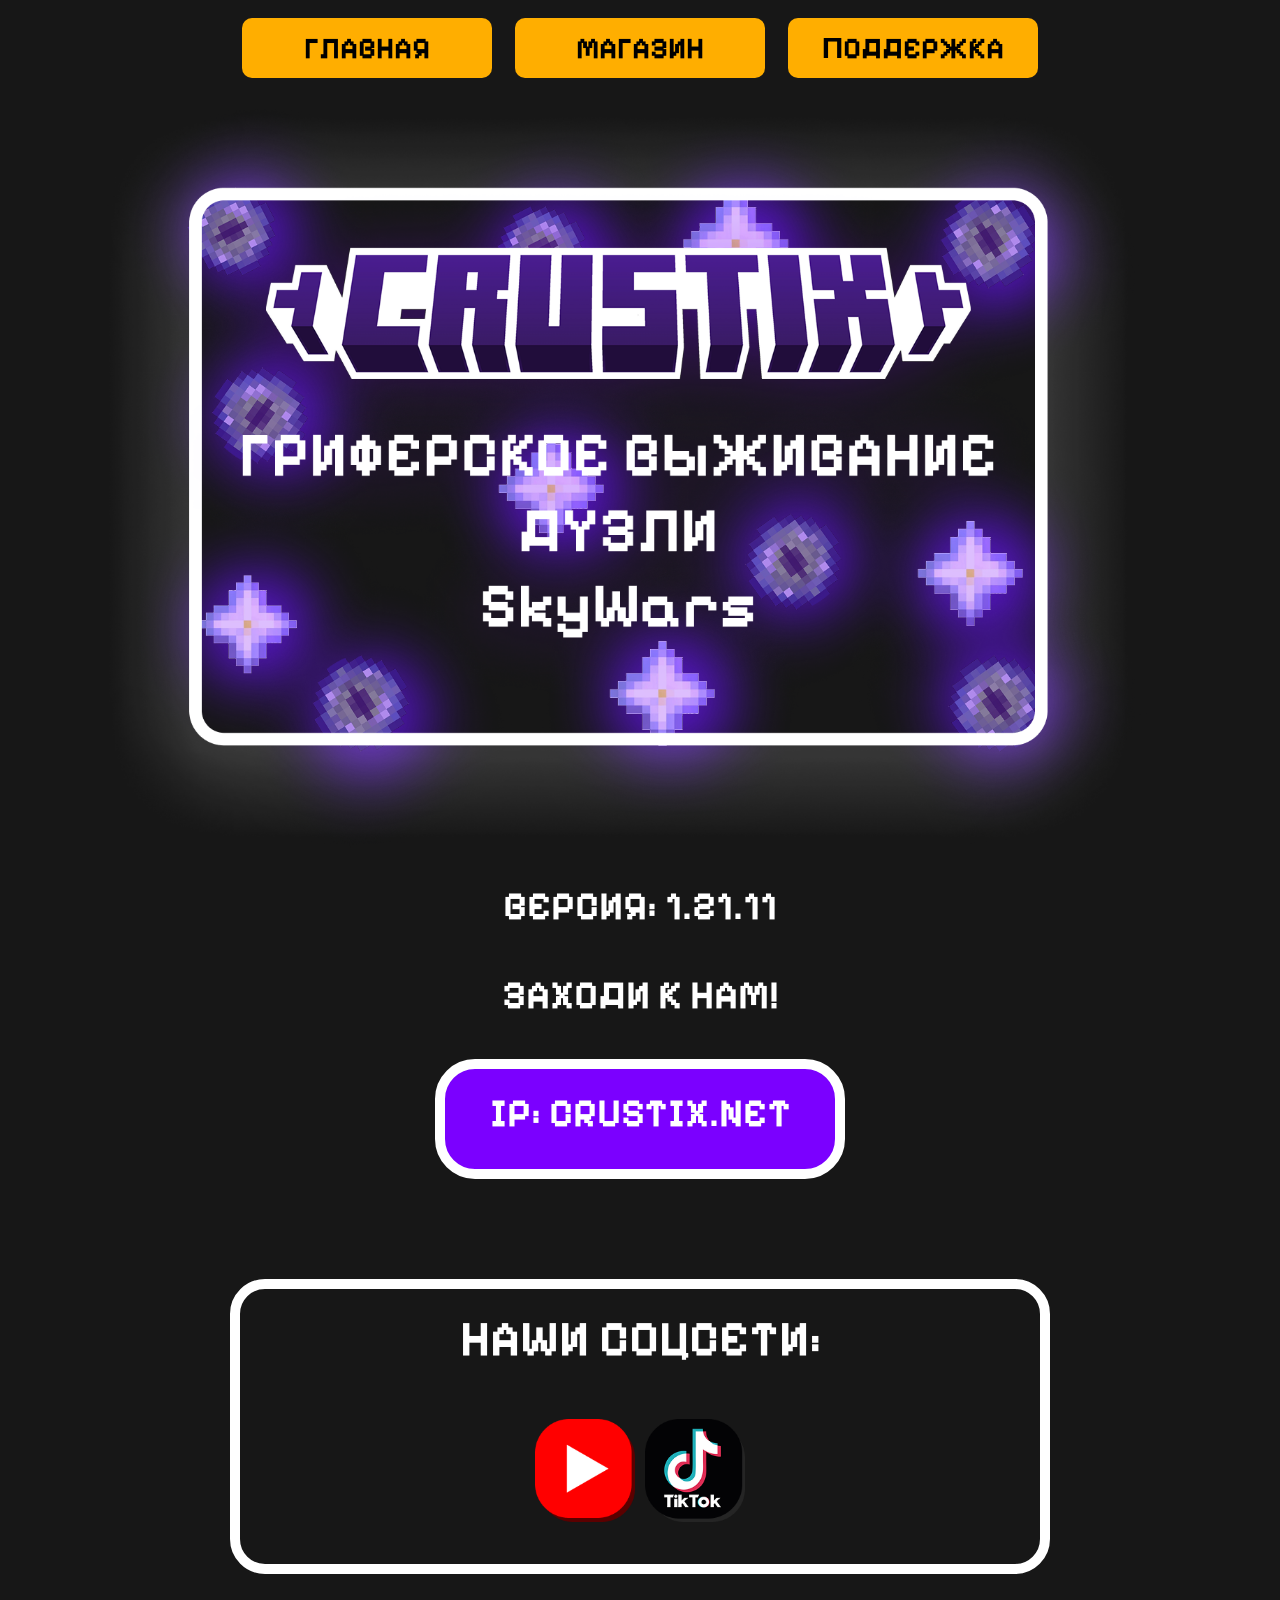
==== index.html @ 7f915027 "fixed: only project files" ====
<!DOCTYPE html>
<html lang="en">
<head>
    <meta charset="UTF-8">
    <meta name="viewport" content="width=device-width, initial-scale=1.0">
    <title>Crustix - Главная</title>
    <link rel="stylesheet" href="css/style.css">
    <link rel="icon" href="img/favicon.ico" type="image/x-icon">
</head>
<body>
    <div class="content">
        <div class="header">
            <button onclick="window.location.href='index.html';" class="main-btn">
                ГЛАВНАЯ
            </button>
            <button onclick="window.location.href='shop.html';" class="shop-btn">
                МАГАЗИН
            </button>
            <button class="support-btn"> 
                ПOДДЕРЖKА
            </button>
        </div>
        <div class="main-content">
            <div class="main-container">
                <img src="img/mainContainerText.png" class="main-container-img">
            </div>
            <div class="server-ip">
                <p class="server-version-title">ВЕРСИЯ: 1.21.11</p>
                <p class="server-ip-texthead">ЗАХOДИ K НАМ!</p>
                <span class="server-ip-block">IP: CRUSTIX.NET</span>
            </div>
        </div>
        <div class="footer">
                <div class="footer-container">
                    <p class="footer-text">НАШИ СOЦСЕТИ:</p>
                    <div class="footer-icons">
                        <a href="https://fsdfsdfsd/"><img src="img/Youtube.png" class="footer-icon" width="100px"></a>
                        <a href="https://fsffdsfsdgfs/"><img src="img/TikTok.png" class="footer-icon" width="100px"></a>
                    </div>
                </div>
        </div>
    </div>
</body>
    <script src="js/script.js"></script>
</html>
---- css/style.css ----
@import url('https://fonts.googleapis.com/css2?family=Pixelify+Sans:wght@400..700&display=swap');

body {
    background-color: #171717;
    font-family: 'Pixelify Sans', sans-serif;
}

.content {
    display: flex;
    flex-direction: column;
    align-items: center;
    justify-content: center;
}

.main-btn, .shop-btn, .support-btn {
    width: 250px;
    height: 60px;
    background-color: #FFAE00;
    color: #000000;
    border: none;
    border-radius: 10px;
    padding: 10px 20px;
    margin: 10px;
    cursor: pointer;
    font-family: 'Pixelify Sans', sans-serif;
    font-size: 30px;
    font-weight: 700;
    user-select: none;

    transition: transform 0.3s ease, box-shadow 0.3s ease;
    transform: scale(1);
    box-shadow: 0 0 0px rgba(255, 174, 0, 0);
}

.main-btn:hover, .shop-btn:hover, .support-btn:hover {
    box-shadow: 0 0 15px #FFAE00;
    transform: scale(1.05); 
}

.main-container-img {
    width: 1100px;
    margin-top: 20px;
    user-select: none;
}

.server-ip {
    display: flex;
    flex-direction: column;
    align-items: center;
    justify-content: center;
}

.server-ip-texthead {
    color: #FFFFFF;
    font-size: 40px;
    font-weight: 700;
    margin-top: 1px;
    user-select: none;
}

.server-version-title {
    color: #FFFFFF;
    font-size: 40px;
    font-weight: 700;
    margin-top: 30px;
    user-select: none;
}

.server-ip-block {
    display: block;
    width: 350px;
    height: 70px;
    background-color: #7B00FF;
    color: #FFFFFF;
    border: 10px solid #FFFFFF;
    border-radius: 40px;
    border-color: #FFFFFF;
    padding: 10px 20px;
    padding-top: 20px;
    font-family: 'Pixelify Sans', sans-serif;
    font-size: 40px;
    font-weight: 700;
    text-align: center;
    cursor: pointer;
    user-select: none;

    transition: transform 0.3s ease, box-shadow 0.3s ease;
    transform: scale(1);
    box-shadow: 0 0 0px rgba(255, 174, 0, 0);
}

.server-ip-block:hover {
    box-shadow: 0 0 25px #7B00FF;
    transform: scale(1.05); 
}

.footer-container {
    width: 800px;
    height: 275px;
    margin-top: 100px;
    border: 10px solid #FFFFFF;
    border-radius: 35px;
    margin-bottom: 20px;
}

.footer-text {
    color: #FFFFFF;
    font-size: 50px;
    font-weight: 700;
    margin-top: 20px;
    text-align: center;
    user-select: none;
}

.footer-icons {
    display: flex;
    justify-content: center;
    gap: 10px;
    user-select: none;
}
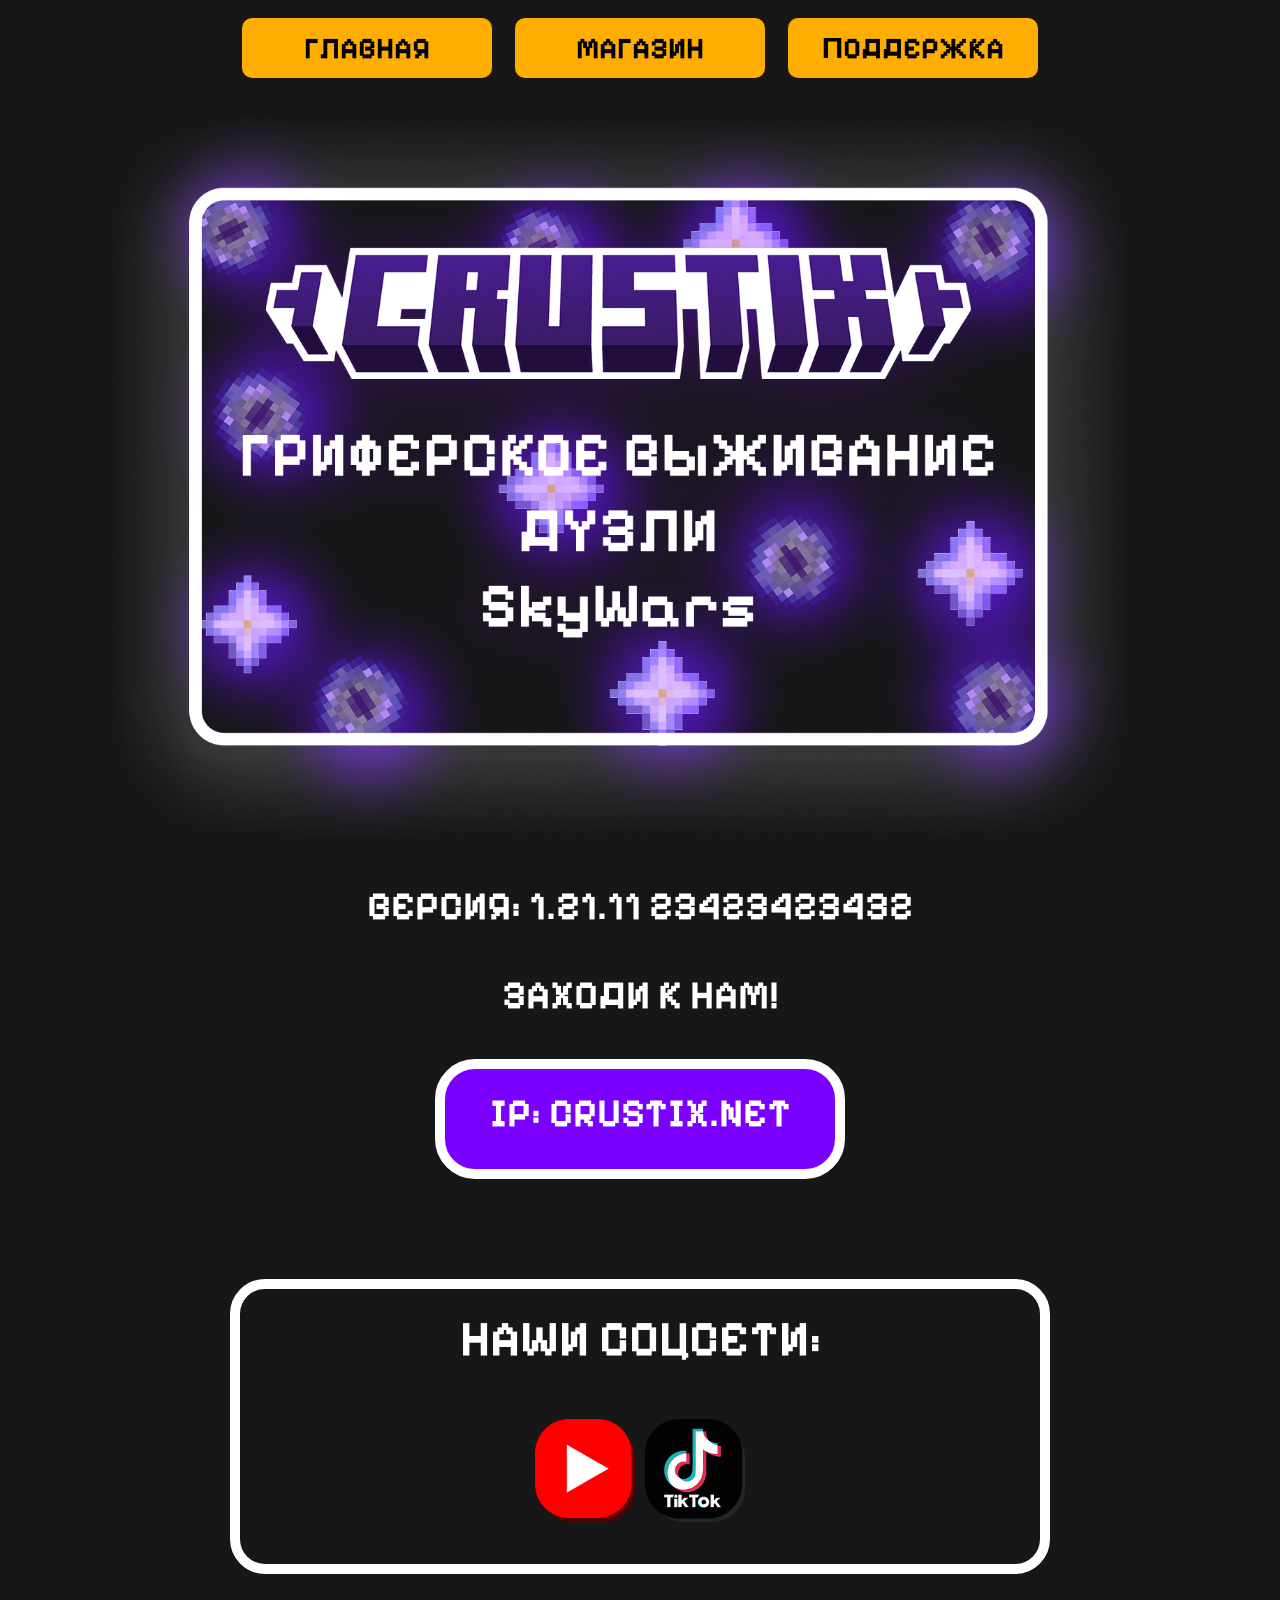
==== commit d1abaf6d: "аыфвзфыврпигфыгпваыфр" ====
--- a/index.html
+++ b/index.html
@@ -25,7 +25,7 @@
                 <img src="img/mainContainerText.png" class="main-container-img">
             </div>
             <div class="server-ip">
-                <p class="server-version-title">ВЕРСИЯ: 1.21.11</p>
+                <p class="server-version-title">ВЕРСИЯ: 1.21.11 23423423432</p>
                 <p class="server-ip-texthead">ЗАХOДИ K НАМ!</p>
                 <span class="server-ip-block">IP: CRUSTIX.NET</span>
             </div>
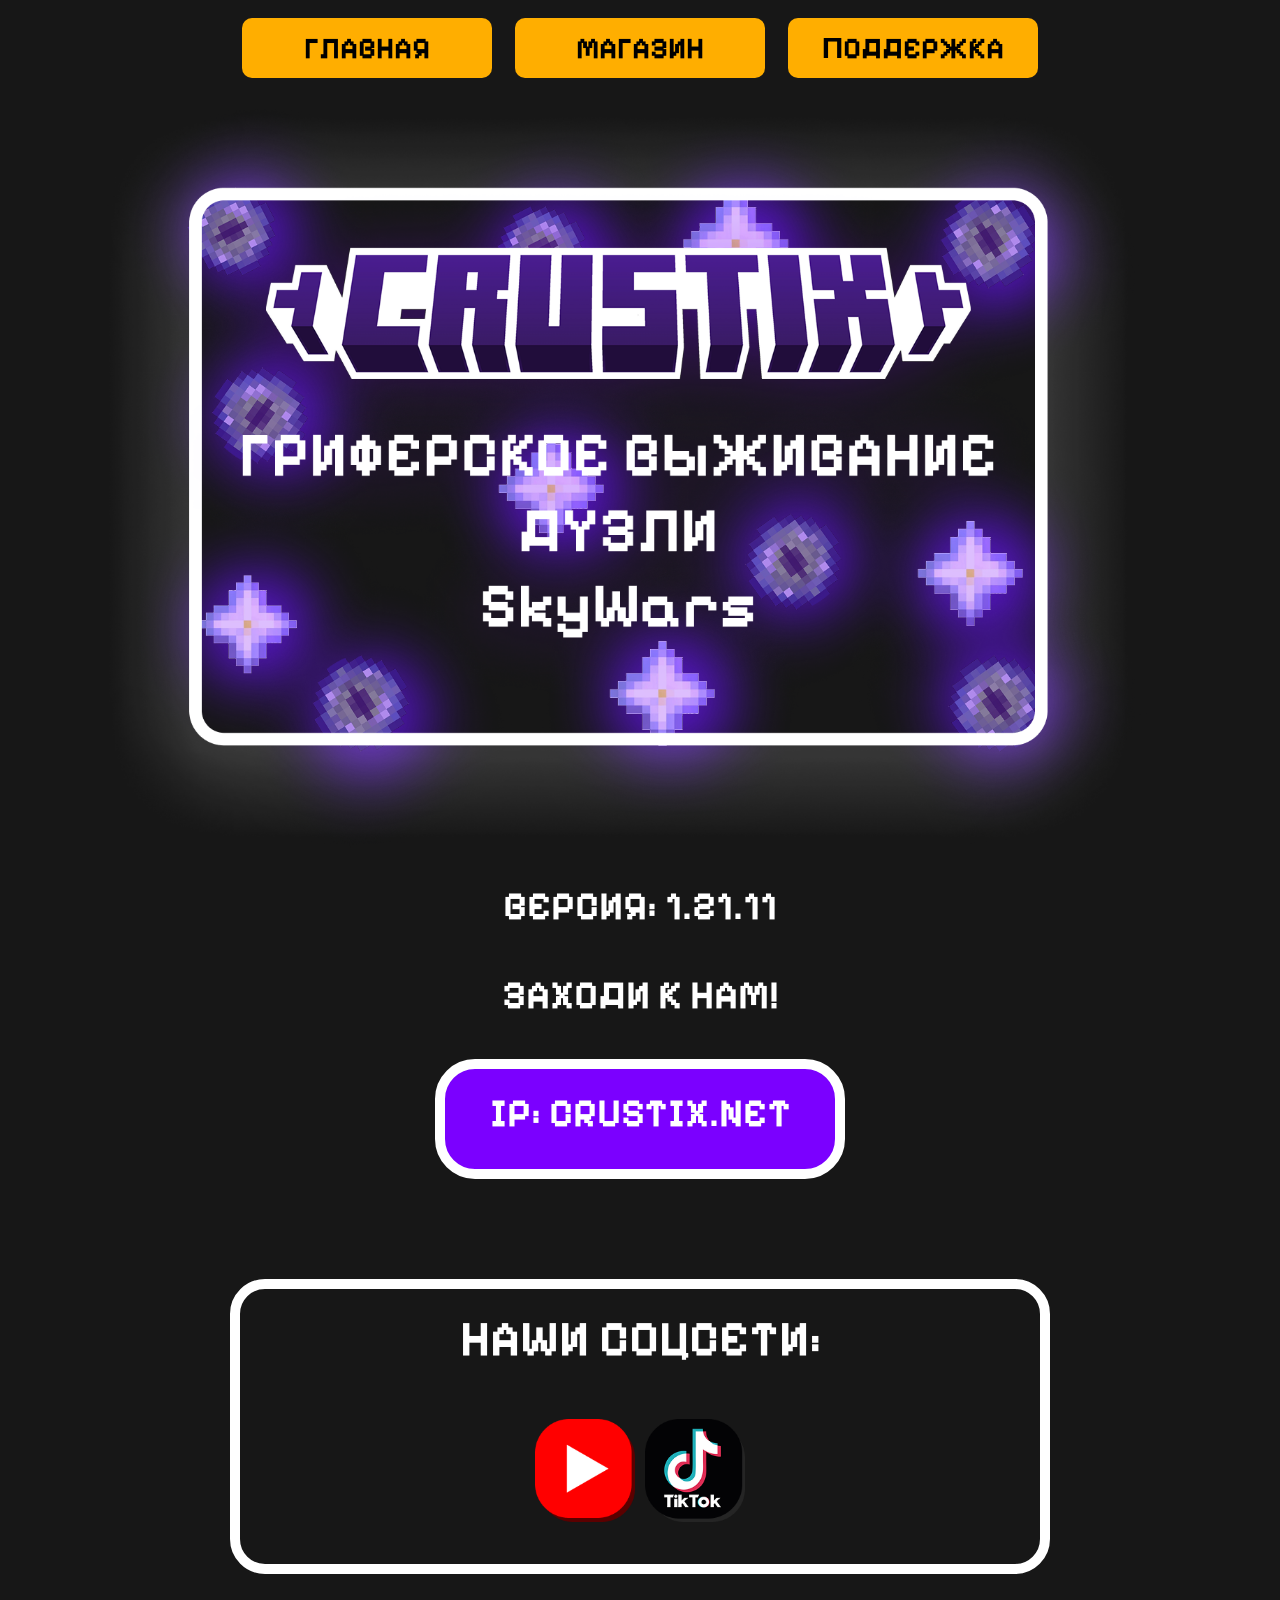
==== commit 15eef0a1: "fixsandsupport" ====
--- a/index.html
+++ b/index.html
@@ -16,7 +16,7 @@
             <button onclick="window.location.href='shop.html';" class="shop-btn">
                 МАГАЗИН
             </button>
-            <button class="support-btn"> 
+            <button onclick="window.location.href='support.html';" class="support-btn"> 
                 ПOДДЕРЖKА
             </button>
         </div>
@@ -25,7 +25,7 @@
                 <img src="img/mainContainerText.png" class="main-container-img">
             </div>
             <div class="server-ip">
-                <p class="server-version-title">ВЕРСИЯ: 1.21.11 23423423432</p>
+                <p class="server-version-title">ВЕРСИЯ: 1.21.11</p>
                 <p class="server-ip-texthead">ЗАХOДИ K НАМ!</p>
                 <span class="server-ip-block">IP: CRUSTIX.NET</span>
             </div>
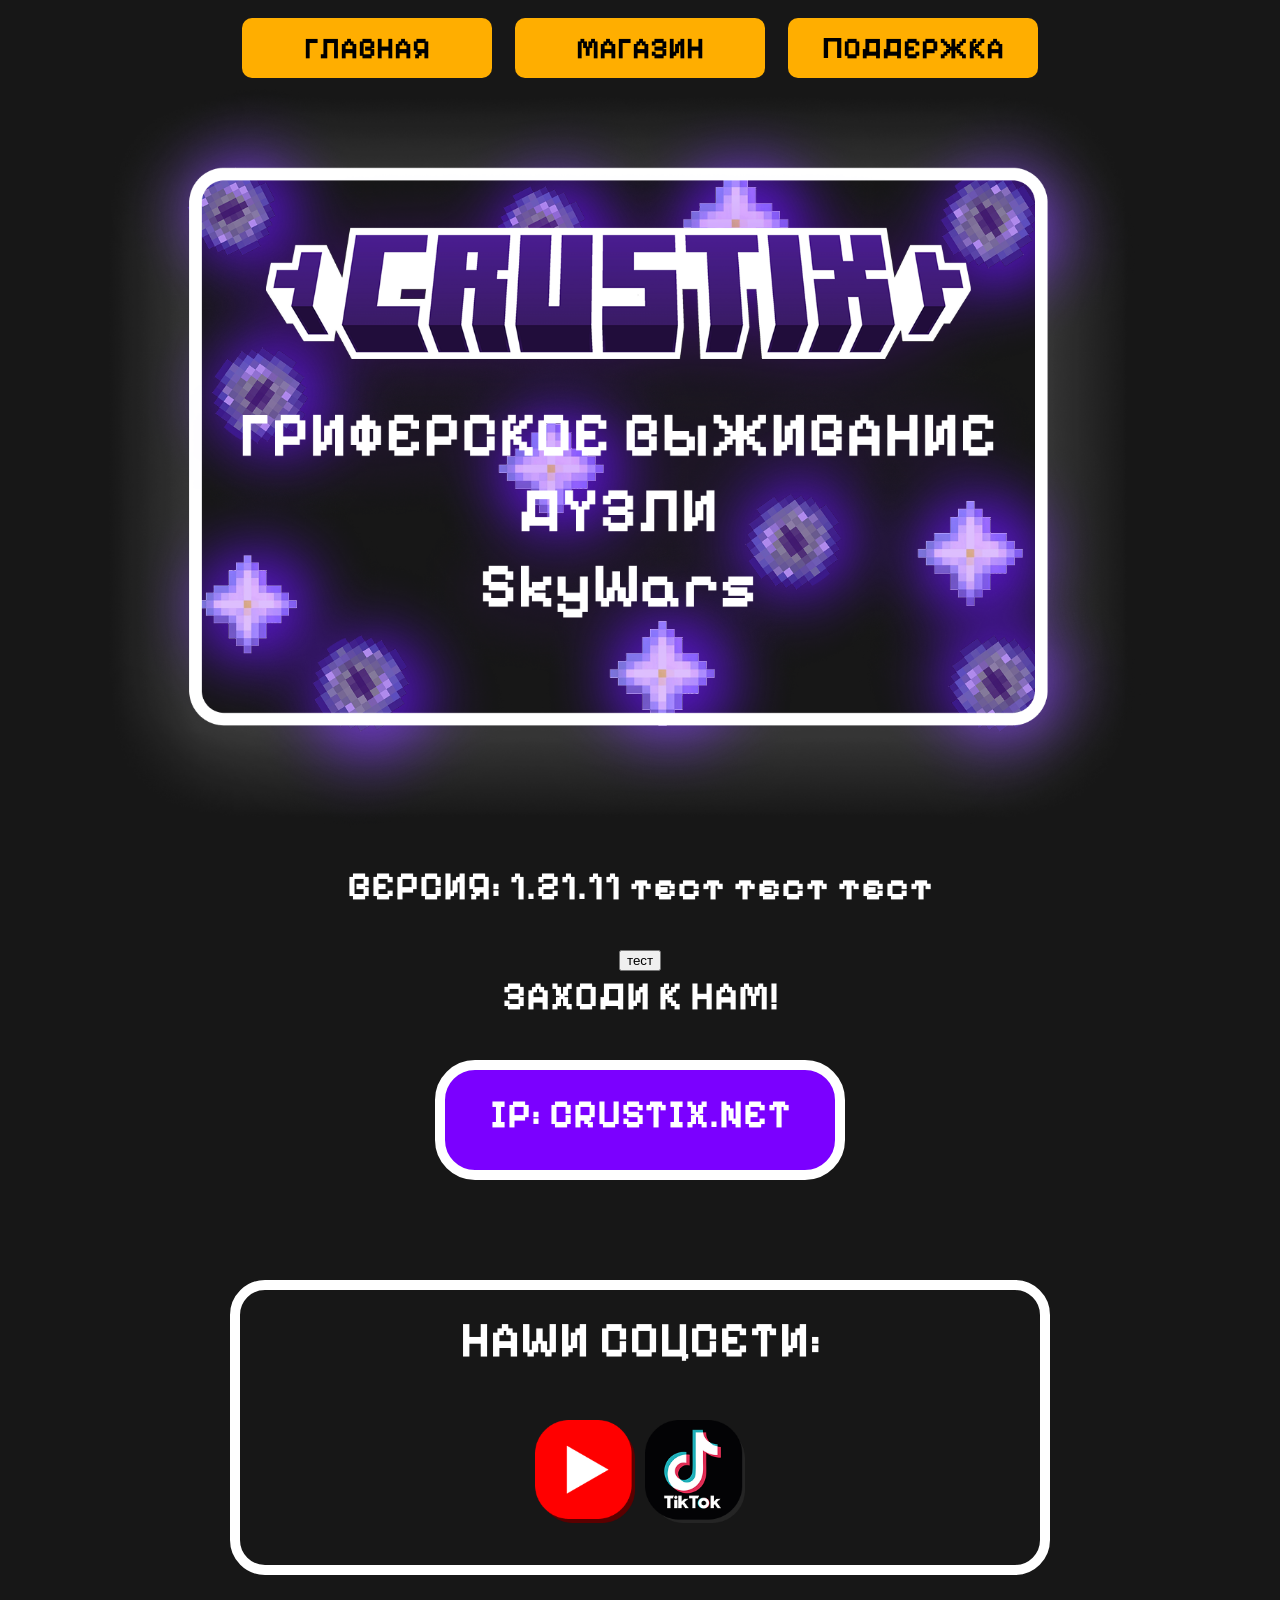
==== commit a287b86c: "тест" ====
--- a/index.html
+++ b/index.html
@@ -25,7 +25,8 @@
                 <img src="img/mainContainerText.png" class="main-container-img">
             </div>
             <div class="server-ip">
-                <p class="server-version-title">ВЕРСИЯ: 1.21.11</p>
+                <p class="server-version-title">ВЕРСИЯ: 1.21.11 тест тест тест</p>
+                <button>тест</button>
                 <p class="server-ip-texthead">ЗАХOДИ K НАМ!</p>
                 <span class="server-ip-block">IP: CRUSTIX.NET</span>
             </div>
--- a/css/style.css
+++ b/css/style.css
@@ -39,7 +39,6 @@
 
 .main-container-img {
     width: 1100px;
-    margin-top: 20px;
     user-select: none;
 }
 
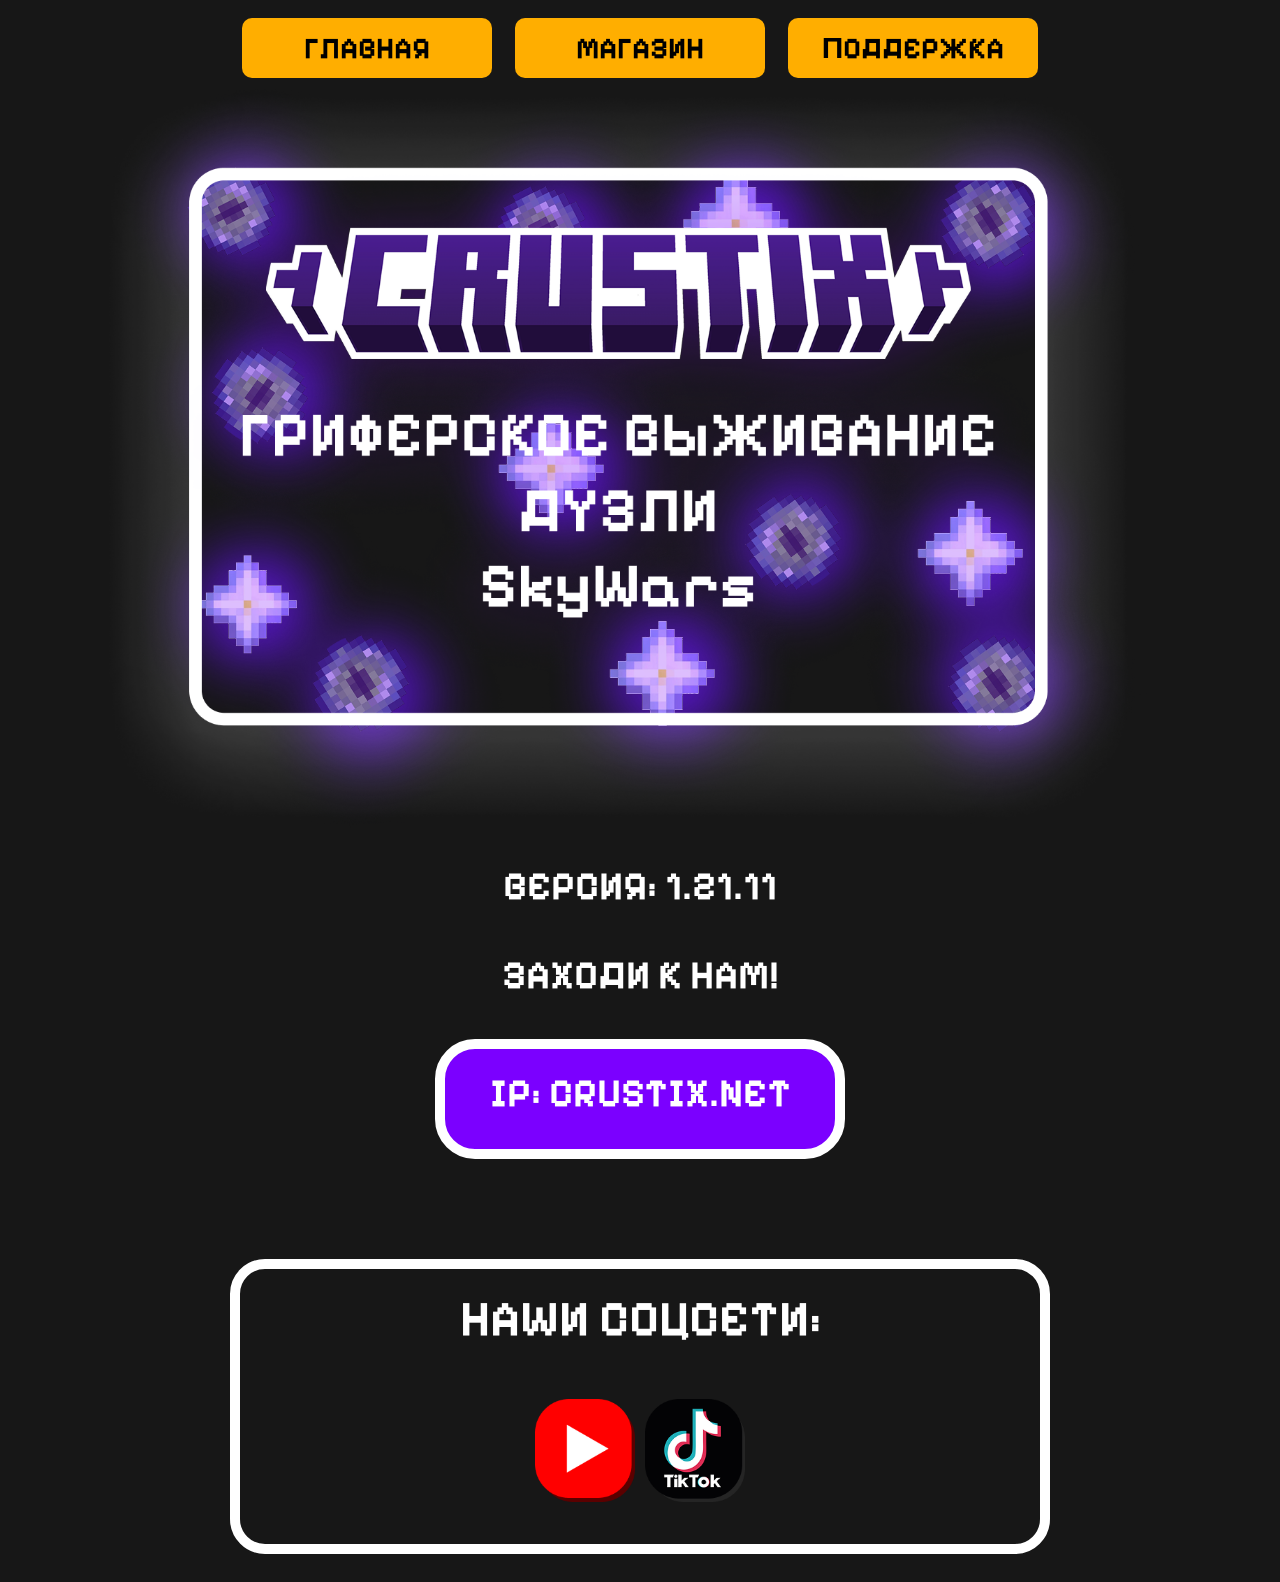
==== commit 19767db2: "vecher" ====
--- a/index.html
+++ b/index.html
@@ -25,8 +25,7 @@
                 <img src="img/mainContainerText.png" class="main-container-img">
             </div>
             <div class="server-ip">
-                <p class="server-version-title">ВЕРСИЯ: 1.21.11 тест тест тест</p>
-                <button>тест</button>
+                <p class="server-version-title">ВЕРСИЯ: 1.21.11</p>
                 <p class="server-ip-texthead">ЗАХOДИ K НАМ!</p>
                 <span class="server-ip-block">IP: CRUSTIX.NET</span>
             </div>
@@ -41,6 +40,6 @@
                 </div>
         </div>
     </div>
+    <script src="js/script.js"></script>
 </body>
-    <script src="js/script.js"></script>
 </html>
